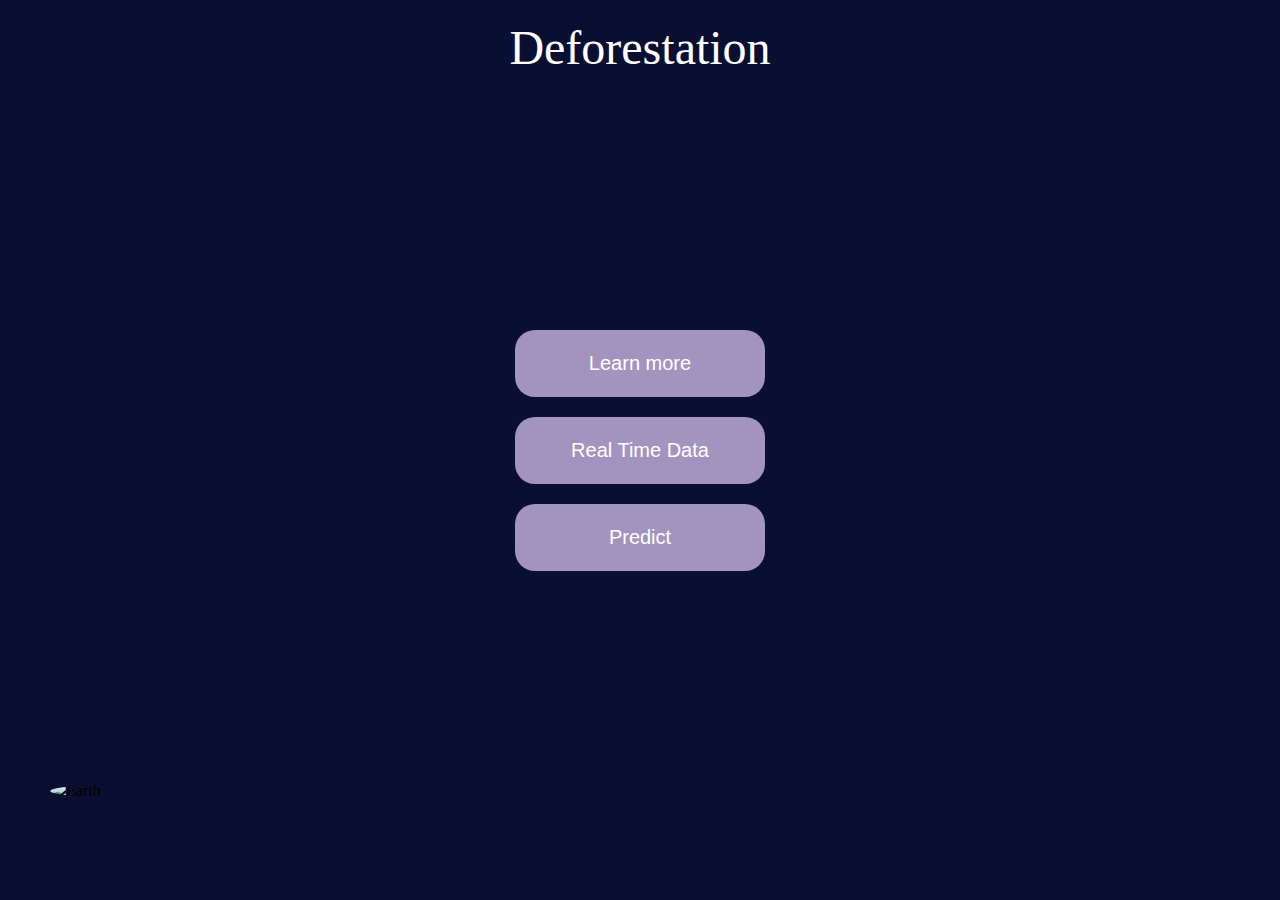
==== index.html @ 01f6fff9 "Merge pull request #3 from shri-124/combine_pages" ====
<!DOCTYPE html>
<html lang="en">
<head>
    <meta charset="UTF-8">
    <meta name="viewport" content="width=device-width, initial-scale=1.0">
    <title>Space Scene</title>
    <link rel="stylesheet" href="style.css">
</head>
<body>
    <div class="space-header">
        <span class="title-button">Deforestation</span>
    </div>
    <div class="space">
        <div class="stars"></div>
        <img src="rotating_earth.gif" alt="Earth" class="earth">
        <a href="info.html" class="button-link">
            <button class="space-button">Learn more</button>
        </a>
        <button class="space-button-two">Real Time Data</button>
        <button class="space-button-three">Predict</button>  
    </div>
</body>
</html>
---- style.css ----
body, html {
    margin: 0;
    padding: 0;
    height: 100%;
    overflow: hidden;
}



.space {
    background-color: #0a0f32; /* Purplish background */
    background-image: url('moving_stars_background.gif'); /* Moving stars GIF */
    overflow: hidden;
    position: relative;
    width: 100%;
    height: 100%;
    display: flex;
    flex-direction: column;
    align-items: center;
    justify-content: center;
}

.button-link {
    text-decoration: none; /* Removes underline from links */
    color: inherit; /* Inherits text color from parent elements */
}

.earth {
    position: absolute;
    bottom: 100px; /* Move it upwards by increasing the bottom value */
    left: 50px; /* Move it to the right by increasing the left value */
    width: 300px; /* Make the image bigger */
    height: auto;
    border-radius: 50%; /* Keeps the corners circular */
}


.space-header {
    width: 100%;
    text-align: center;
    position: absolute;
    top: 0;
    left: 0;
    z-index: 2;
}

.title-button {
    display: inline-block; /* Allows the use of padding and margin */
    font-size: 48px;
    background-color: transparent;
    color: white;
    padding: 20px 0;
    margin: 0 auto;
    cursor: default;
}


.space-button, .space-button-two, .space-button-three {
    background-color: #a394bf; /*Light purple background*/
    color: white;
    width: 250px;
    border: 2px solid transparent; /* Transparent border by default */
    padding: 20px 40px; /* Adjust padding for desired size */
    font-size: 20px; /* Adjust font size for better readability */
    cursor: pointer;
    transition: border-color 0.3s; /* Smooth transition for hover effect */
    border-radius: 20px; /* Rounded corners */
    margin: 10px 0; /* Space between buttons vertically */
}


.space-button:hover, .space-button-two:hover {
    border-color: white; /* White border on hover */
}
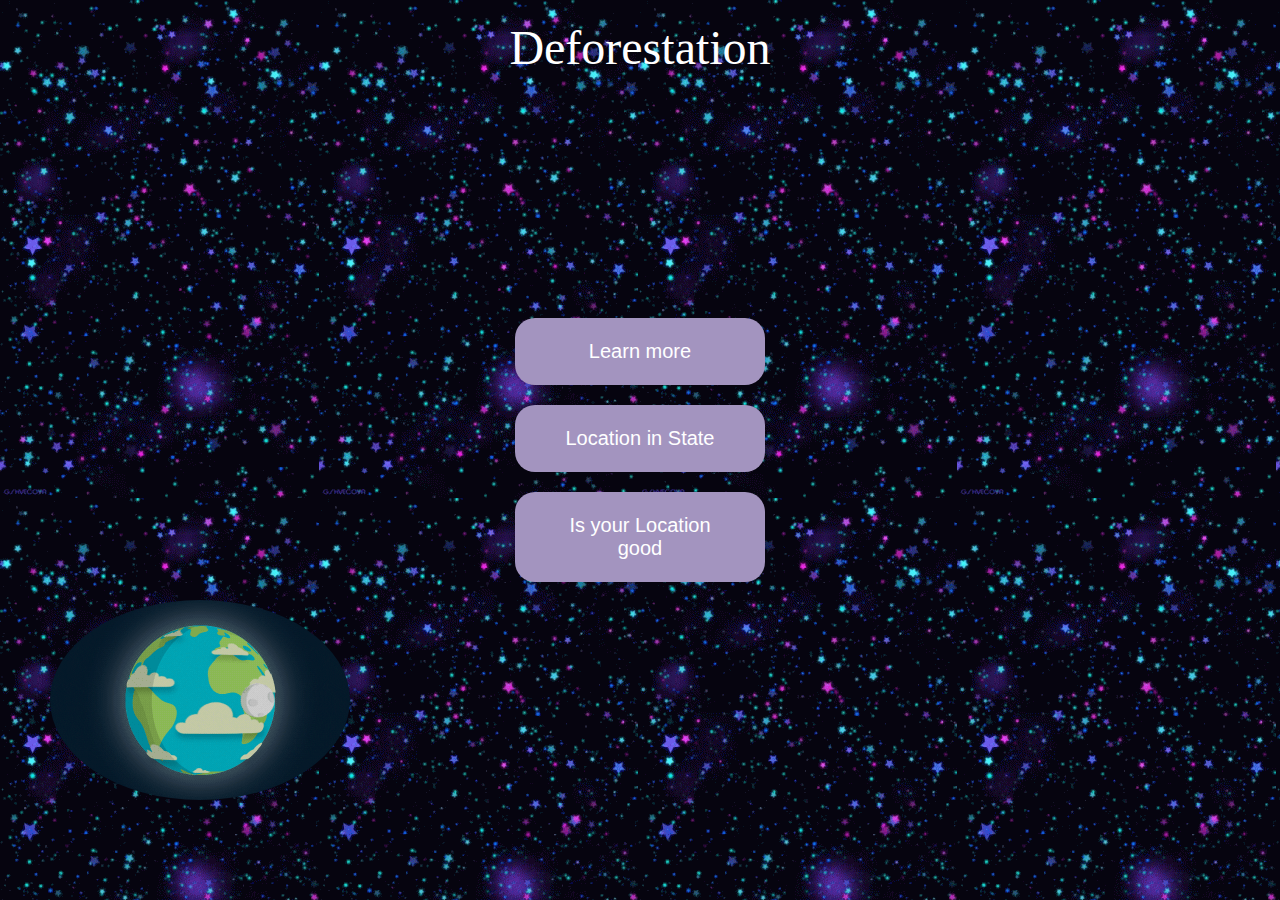
==== commit dee3610c: "added lat long and crop web page" ====
--- a/index.html
+++ b/index.html
@@ -16,8 +16,10 @@
         <a href="info.html" class="button-link">
             <button class="space-button">Learn more</button>
         </a>
-        <button class="space-button-two">Real Time Data</button>
-        <button class="space-button-three">Predict</button>  
+        <a href="predict.html" class="button-link">
+            <button class="space-button-two">Location in State</button>
+        </a>
+        <button class="space-button-three">Is your Location good</button>  
     </div>
 </body>
 </html>
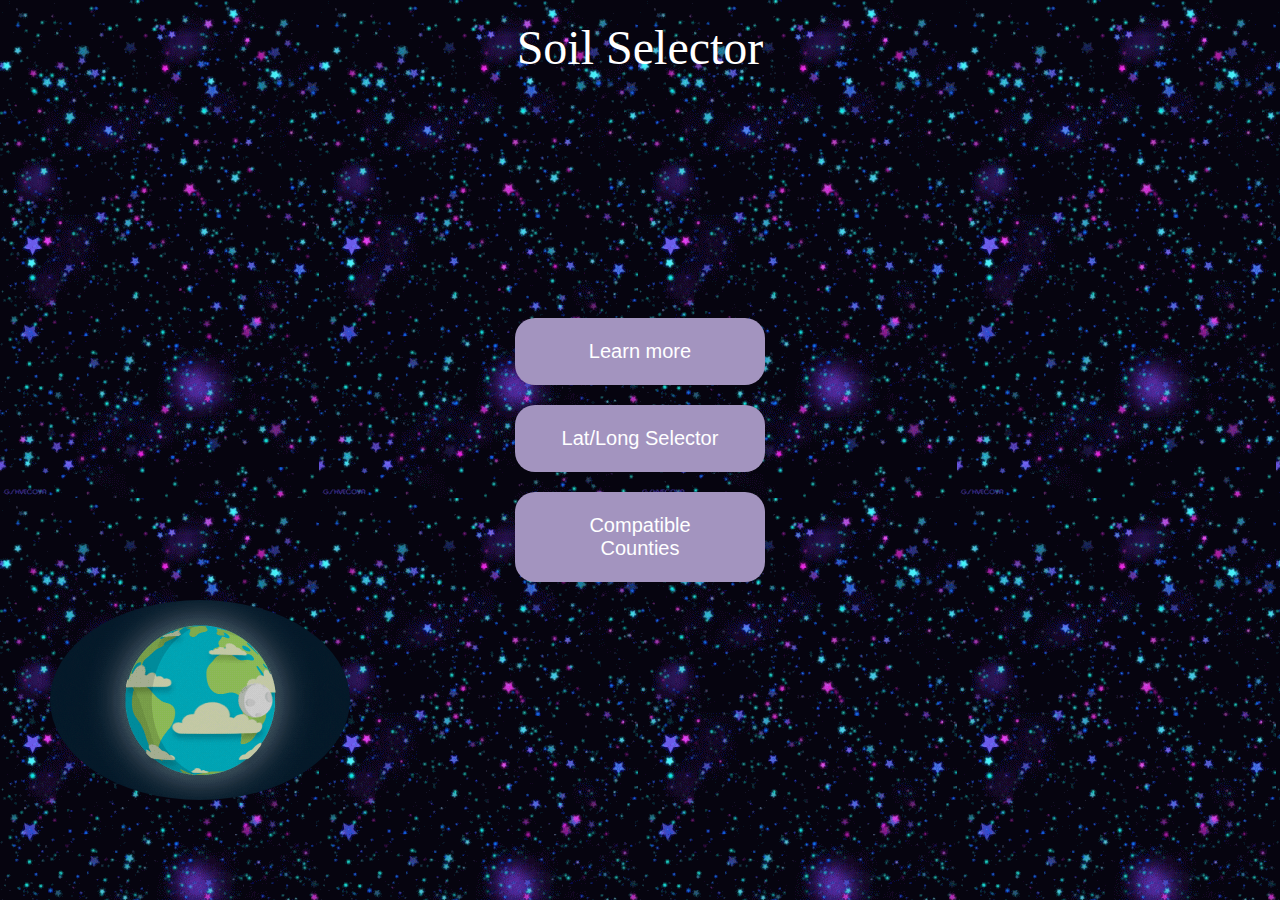
==== commit 61899b7f: "Merge pull request #8 from shri-124/shri" ====
--- a/index.html
+++ b/index.html
@@ -8,7 +8,7 @@
 </head>
 <body>
     <div class="space-header">
-        <span class="title-button">Deforestation</span>
+        <span class="title-button">Soil Selector</span>
     </div>
     <div class="space">
         <div class="stars"></div>
@@ -17,9 +17,11 @@
             <button class="space-button">Learn more</button>
         </a>
         <a href="predict.html" class="button-link">
-            <button class="space-button-two">Location in State</button>
+            <button class="space-button-two">Lat/Long Selector</button>
         </a>
-        <button class="space-button-three">Is your Location good</button>  
+        <a href="counties.html" class="button-link">
+            <button class="space-button-two">Compatible Counties</button>
+        </a>
     </div>
 </body>
 </html>
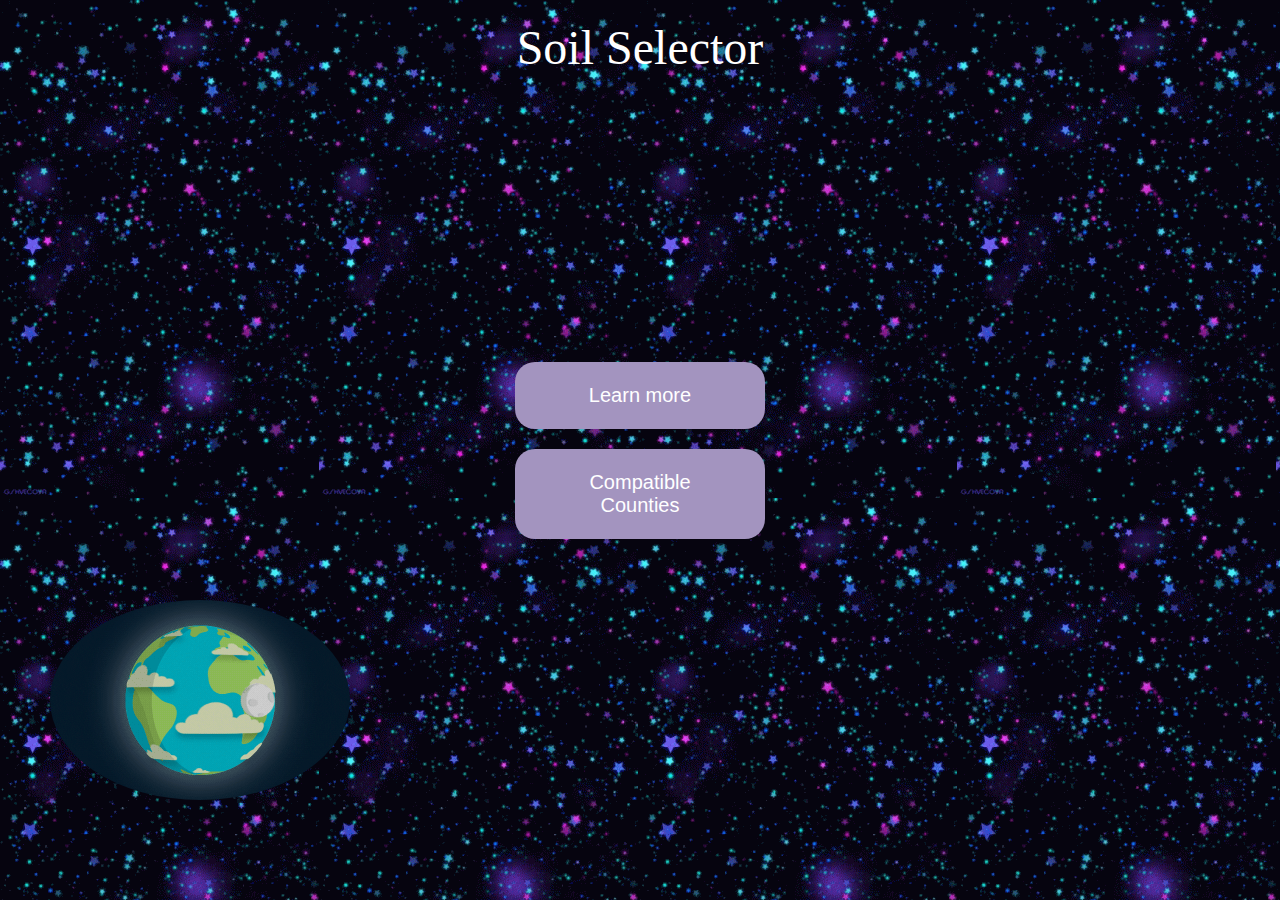
==== commit 7d2bd3fb: "added changes to webpages" ====
--- a/index.html
+++ b/index.html
@@ -16,9 +16,6 @@
         <a href="info.html" class="button-link">
             <button class="space-button">Learn more</button>
         </a>
-        <a href="predict.html" class="button-link">
-            <button class="space-button-two">Lat/Long Selector</button>
-        </a>
         <a href="counties.html" class="button-link">
             <button class="space-button-two">Compatible Counties</button>
         </a>
